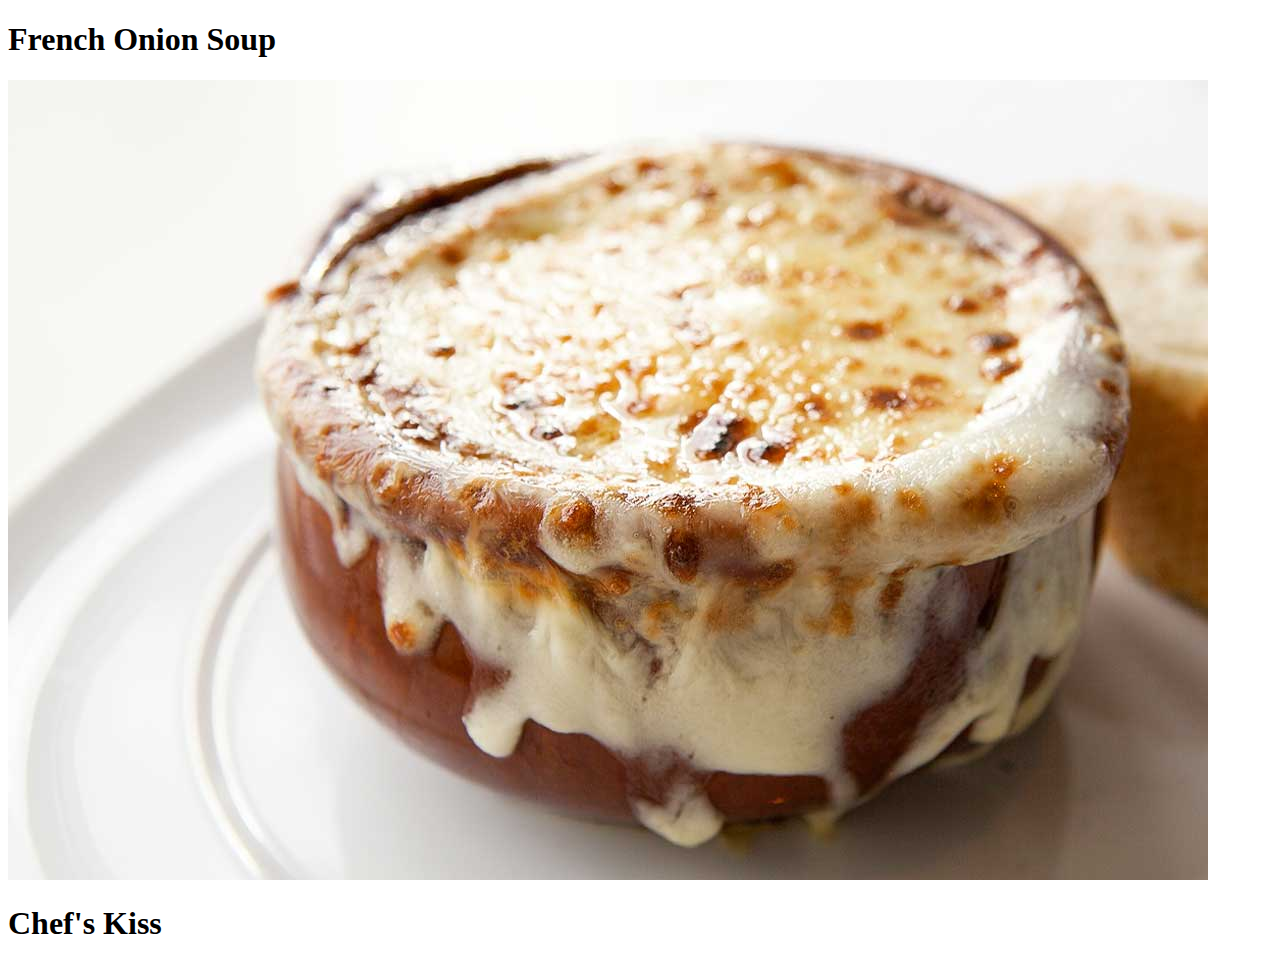
==== recipes/french-onion-soup.html @ ac3b1df1 "Add directions and ingredients for Twice Baked potatoes" ====
<!DOCTYPE html>
<html lang="en">
<head>
    <meta charset="UTF-8">
    <title>French Onion Soup Recipe</title>
</head>

<body>
    <h1>French Onion Soup</h1>
    <img src="../images/french-onion-soup-head.jpg">
    <h1>Chef's Kiss</h1>
</body>

</html>
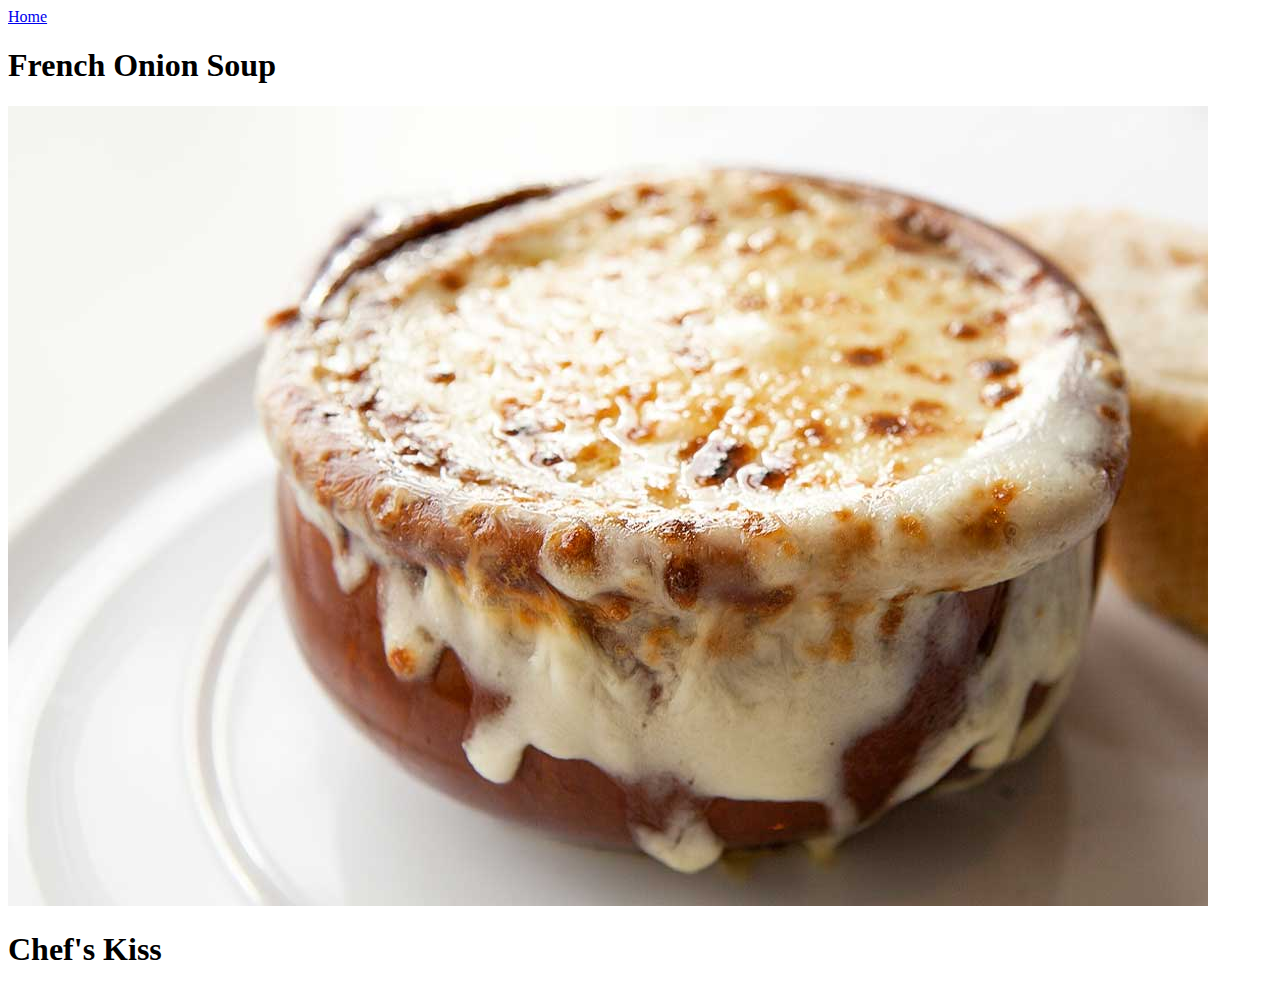
==== commit dcb07eb5: "Add home button to french onion soup and baked potatoes" ====
--- a/recipes/french-onion-soup.html
+++ b/recipes/french-onion-soup.html
@@ -6,6 +6,7 @@
 </head>
 
 <body>
+    <a href="../index.html">Home</a>
     <h1>French Onion Soup</h1>
     <img src="../images/french-onion-soup-head.jpg">
     <h1>Chef's Kiss</h1>
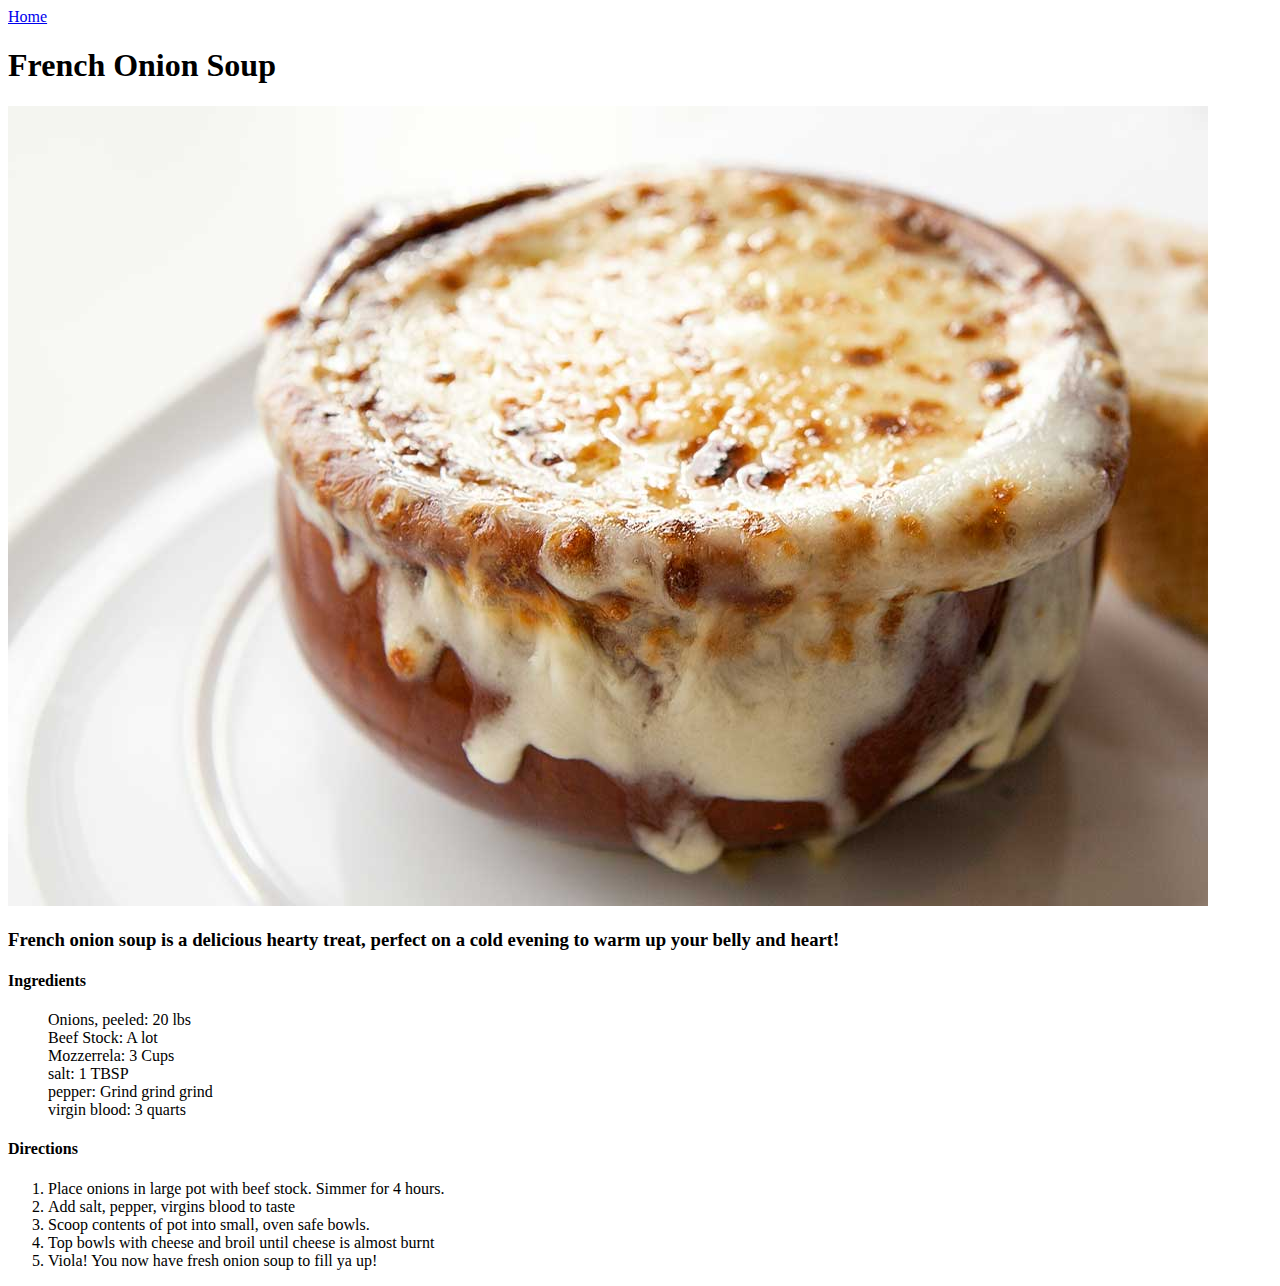
==== commit f0a64097: "Finish French Onion Soup Page" ====
--- a/recipes/french-onion-soup.html
+++ b/recipes/french-onion-soup.html
@@ -9,7 +9,26 @@
     <a href="../index.html">Home</a>
     <h1>French Onion Soup</h1>
     <img src="../images/french-onion-soup-head.jpg">
-    <h1>Chef's Kiss</h1>
+    <h3>French onion soup is a delicious hearty treat, perfect on a cold evening to warm up
+        your belly and heart!
+    </h3>
+    <h4>Ingredients</h4>
+    <ul style="list-style-type:none;">
+        <li>Onions, peeled: 20 lbs</li>
+        <li>Beef Stock: A lot</li>
+        <li>Mozzerrela: 3 Cups</li>
+        <li>salt: 1 TBSP</li>
+        <li>pepper: Grind grind grind</li>
+        <li>virgin blood: 3 quarts</li>
+    </ul>
+    <h4>Directions</h4>
+    <ol>
+        <li>Place onions in large pot with beef stock. Simmer for 4 hours.</li>
+        <li>Add salt, pepper, virgins blood to taste</li>
+        <li>Scoop contents of pot into small, oven safe bowls.</li>
+        <li>Top bowls with cheese and broil until cheese is almost burnt</li>
+        <li>Viola! You now have fresh onion soup to fill ya up!</li>
+    </ol>
 </body>
 
 </html>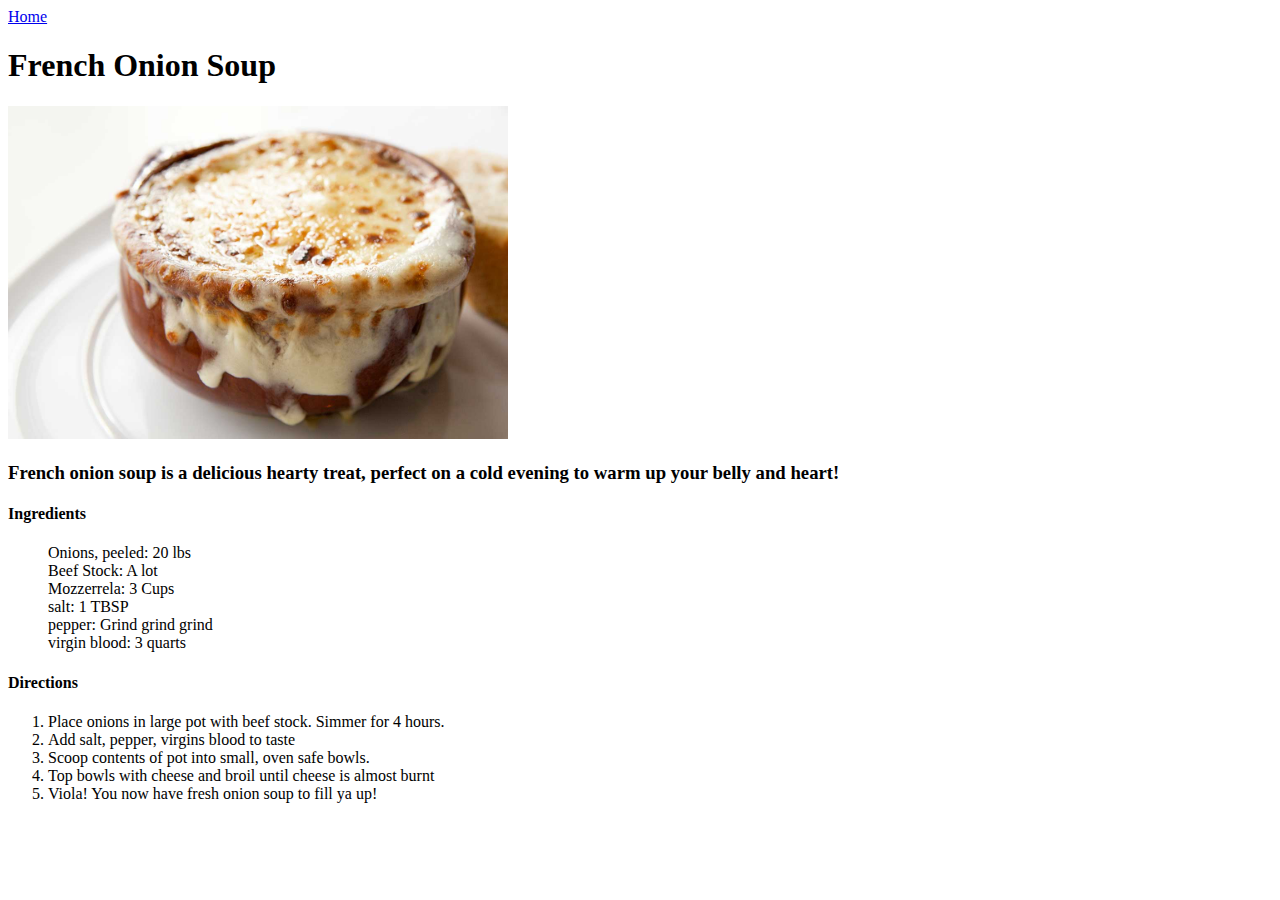
==== commit 85a7ff57: "Just committing" ====
--- a/recipes/french-onion-soup.html
+++ b/recipes/french-onion-soup.html
@@ -3,6 +3,12 @@
 <head>
     <meta charset="UTF-8">
     <title>French Onion Soup Recipe</title>
+    <style>
+        img {
+            height: auto;
+            width: 500px;
+        }
+    </style>
 </head>
 
 <body>
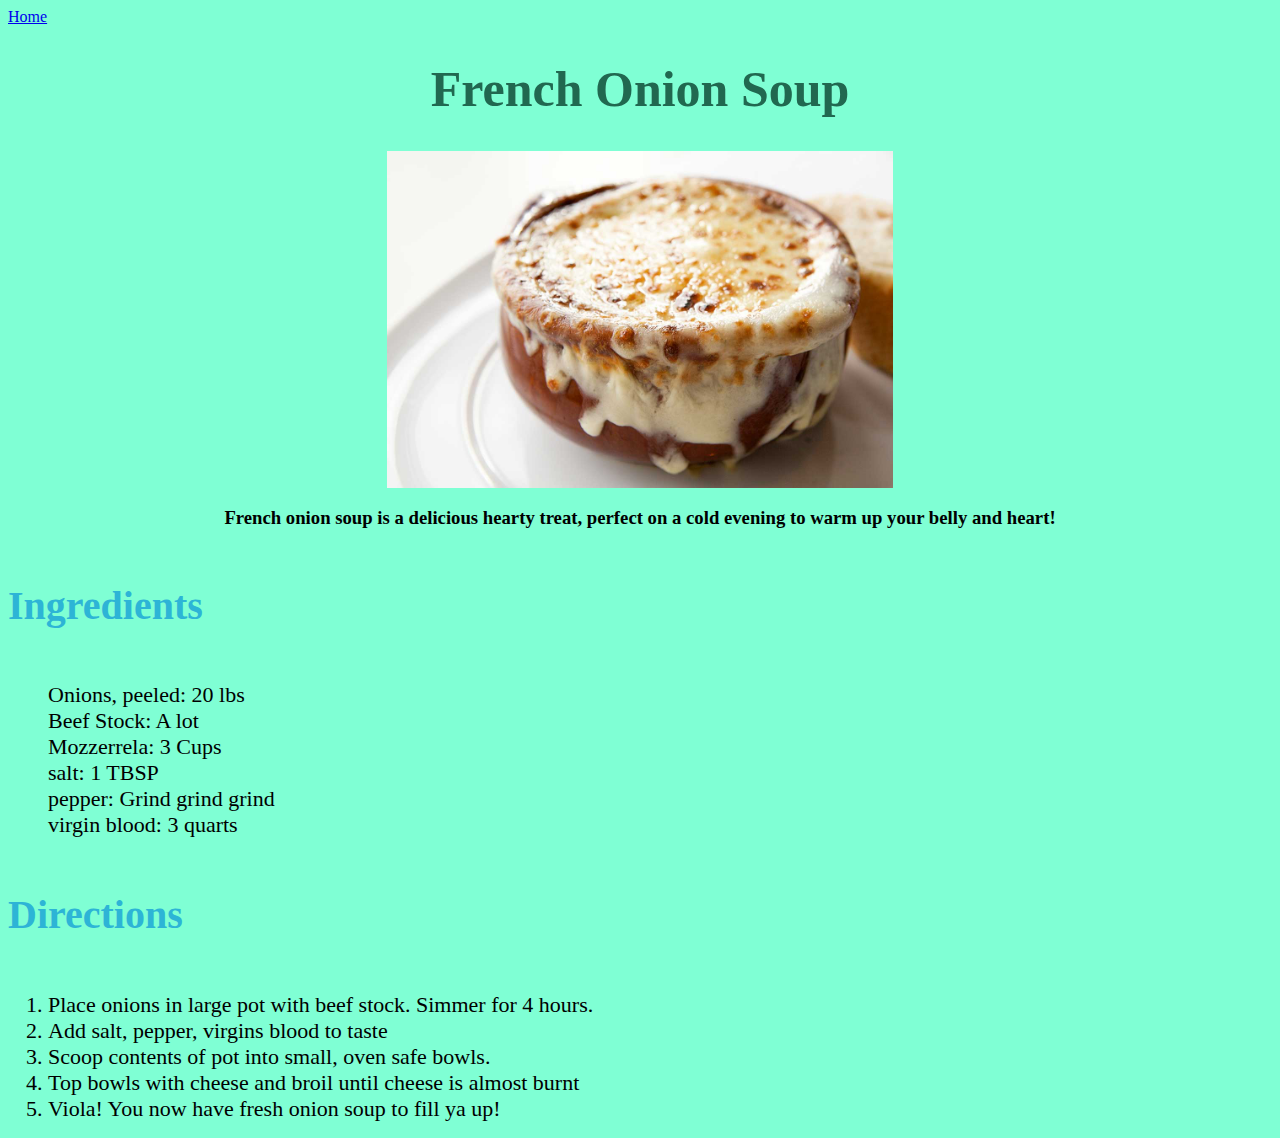
==== commit c357fc62: "Create css sheet and add style to all pages" ====
--- a/recipes/french-onion-soup.html
+++ b/recipes/french-onion-soup.html
@@ -3,23 +3,18 @@
 <head>
     <meta charset="UTF-8">
     <title>French Onion Soup Recipe</title>
-    <style>
-        img {
-            height: auto;
-            width: 500px;
-        }
-    </style>
+    <link rel="stylesheet" href="../styles/style.css">
 </head>
 
 <body>
     <a href="../index.html">Home</a>
     <h1>French Onion Soup</h1>
-    <img src="../images/french-onion-soup-head.jpg">
+    <div><img src="../images/french-onion-soup-head.jpg"></div>
     <h3>French onion soup is a delicious hearty treat, perfect on a cold evening to warm up
         your belly and heart!
     </h3>
-    <h4>Ingredients</h4>
-    <ul style="list-style-type:none;">
+    <h4 class="heading">Ingredients</h4>
+    <ul>
         <li>Onions, peeled: 20 lbs</li>
         <li>Beef Stock: A lot</li>
         <li>Mozzerrela: 3 Cups</li>
--- a/styles/style.css
+++ b/styles/style.css
@@ -0,0 +1,37 @@
+body{
+    background-color: aquamarine;
+}
+h1{
+    text-align: center;
+    font-size: 50px;
+    color:rgb(33, 104, 80);
+}
+
+img {
+    width: 40%;
+    margin: auto;
+    display: block;
+}
+h3{
+    text-align: center;
+}
+
+h4 {
+    font-size: 40px;
+    color:rgb(45, 180, 214)
+}
+
+ul{
+    list-style-type: none;
+    background-color: aquamarine;
+}
+
+li{
+    font-size: 22px;
+}
+
+.navigation-links{
+    font-size: 20;
+    text-align: right;
+}
+
